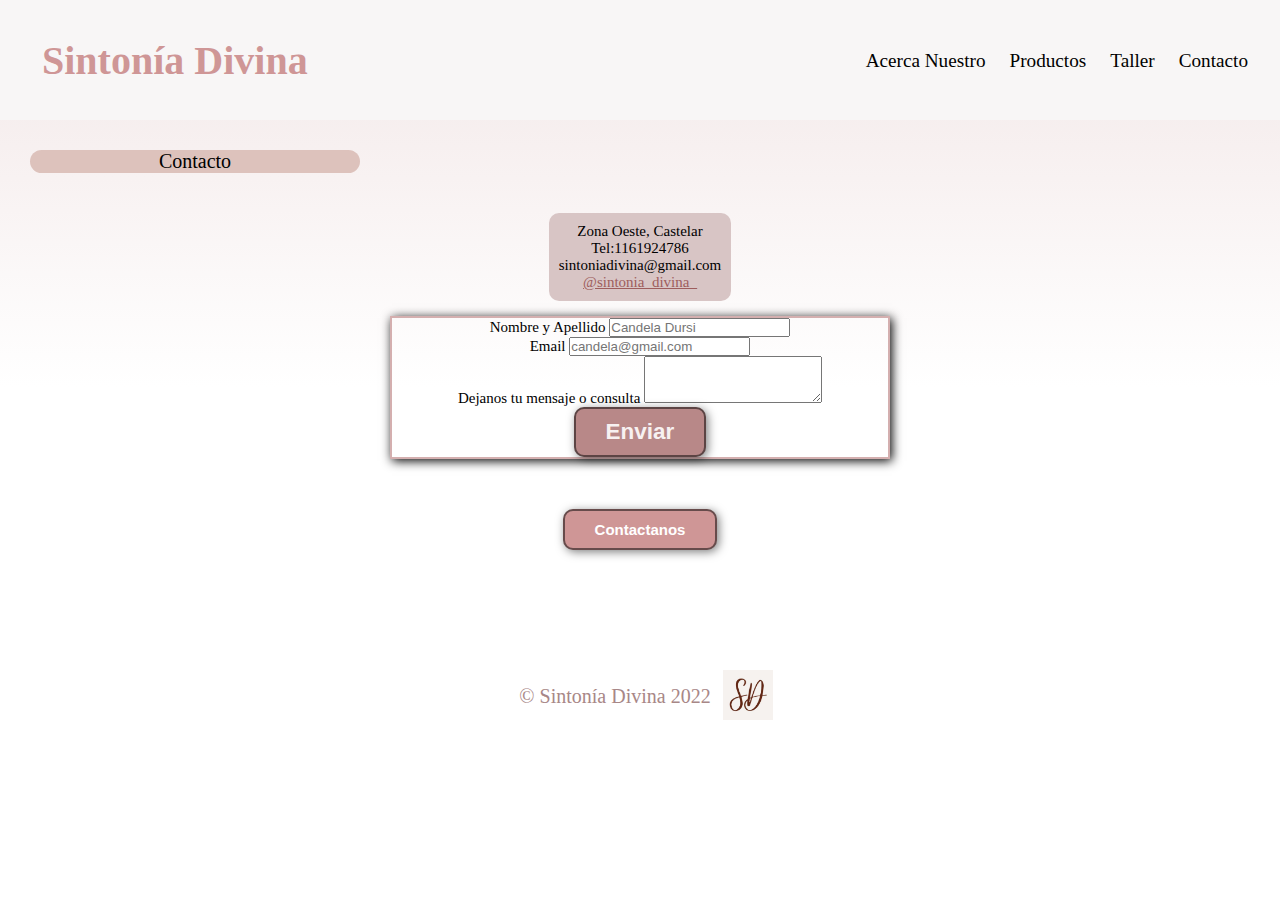
==== pages/contacto.html @ c6e92799 "proyecto de 0" ====
<!DOCTYPE html>
<html lang="en">
<head>
    <meta charset="UTF-8">
    <meta http-equiv="X-UA-Compatible" content="IE=edge">
    <meta name="viewport" content="width=device-width, initial-scale=1.0">
    <meta name="keywords" content="ropa, mujer, moda, vestimenta, emprendimiento, tops, remeras, buzos, telefono, contacto, redes, formulario">
    <meta name="description" content="Podes dejarnos tu opinión y contactarnos al instante sin moverte de tu casa!">
    <link href="https://cdn.jsdelivr.net/npm/bootstrap@5.1.3/dist/css/bootstrap.min.css" rel="stylesheet" integrity="sha384-1BmE4kWBq78iYhFldvKuhfTAU6auU8tT94WrHftjDbrCEXSU1oBoqyl2QvZ6jIW3" crossorigin="anonymous">
    <link rel="stylesheet" href="../css/main.css">
    <link rel="stylesheet" href="https://cdnjs.cloudflare.com/ajax/libs/animate.css/4.1.1/animate.min.css">
    <title>Contacto - Sintonía Divina</title>
</head>
<body>
    <header>
        <div class="container-index">
            <a href="../index.html"><p class="logo animate__animated animate__rubberBand">Sintonía Divina</p></a>
            
            <nav>
                <a href="../pages/sobrenosotros.html">Acerca Nuestro</a>
                <a href="../pages/productos.html">Productos</a>
                <a href="../pages/taller.html">Taller</a>
                <a href="../pages/contacto.html">Contacto</a>
            </nav>
        </div>
    </header>

    <div>
        <h2 class="titulo">Contacto</h2>
    </div> 

    <div class="container-co">
        <ul class="contacto" >
            <li> Zona Oeste, Castelar</li>
            <li> Tel:1161924786</li>
            <li> sintoniadivina@gmail.com</li>
            <li> <a class="palabra-sub" href="https://www.instagram.com/sintonia_divina_/?hl=es" 
                target="_blank">
           @sintonia_divina_ </a> </li>
        </ul>

        <form class="formulario">
            <div class="form-group">
              <label for="exampleInputName1">Nombre y Apellido</label>
              <input type="name" class="form-control" id="exampleInputName1" placeholder="Candela Dursi">
            </div>
            <div class="form-group">
              <label for="exampleInputEmail1">Email</label>
              <input type="email" class="form-control" id="exampleInputEmail1" aria-describedby="emailHelp" placeholder="candela@gmail.com">
            </div>
            <div class="form-group">
                <label for="exampleFormControlTextarea1">Dejanos tu mensaje o consulta</label>
                <textarea class="form-control" id="exampleFormControlTextarea1" rows="3"></textarea>
              </div>
            <button type="submit" class="btn btn-primary">Enviar</button>
          </form>


        <form class="button-co" action="https://www.instagram.com/sintonia_divina_/?hl=es"> <button>Contactanos</button></form>
    </div>   

    <footer>
        <div class="container-fo">
            <p>&copy; Sintonía Divina 2022</p>
            <img class="logoimg" src="../img/minilogo.jpeg" alt="logo">
        </div>
    </footer>


    <script src="https://cdn.jsdelivr.net/npm/bootstrap@5.1.3/dist/js/bootstrap.bundle.min.js" integrity="sha384-ka7Sk0Gln4gmtz2MlQnikT1wXgYsOg+OMhuP+IlRH9sENBO0LRn5q+8nbTov4+1p" crossorigin="anonymous"></script>
</body>
</html>
---- css/main.css ----
*{
  margin: 0;
  padding: 0;
  box-sizing: border-box;
}

body{
  font-family: Century Gothic;
  background: linear-gradient(180deg, #020024 0%, #f8f6f6 0%, #f2e7e7 0%, white 43%, white 100%);
  background-repeat: no-repeat;
  background-attachment: fixed;
}

h1{ font-size: 3.5em;}
h2{font-size: 2.7em;}
h3{font-size: 2em;}
p{font-size: 1.25em;}
ul{list-style: none;}
li{font-size: 1.25em;}
button{
  font-size: 1.5em;
  font-weight: bold;
  padding: 10px 30px;
  border-radius: 10px;
  border: 2px solid rgba(0, 0, 0, 0.5);
  box-shadow: 2px 2px 10px rgba(0, 0, 0, 0.5);
  color: white;
  background-color: #cf9696;
}

button:hover{
  background-color: #b88888;
}

.container-index{
  max-width: 1400px;
  margin: auto;
}
.color-acento{
  color: #cf9696;
}

header{
  background-color: #f8f6f6;
}

header .logo{
  margin: 0;
  padding: 25px 30px;
  font-weight: bold;
  color: #cf9696;
  font-size: 2.5em;
}

header .container-index{
  display: flex;
  flex-direction: column;
  align-items: center;
}

header nav{
  display: flex;
  flex-direction: column;
  text-align: center;
  padding-bottom: 25px;
  font-size: 1.2em;
}
.primer{
  color: #000000;
  font-style: italic;
}

header a{
  padding: 5px 12px;
  text-decoration: none;
  font-weight: 500;
  color: black;
}

header a:hover{
  color: #d69494;
  transition: all .4s;
}

#hero{
  display: flex;
  flex-direction: column;
  align-items: center;
  justify-content: center;
  text-align: center;
  height: 80vh;
  color: white;
  background-image: linear-gradient(  0deg,
  rgba(226, 184, 184, 0.5),
  rgba(243, 230, 230, 0.5)
  ),url("../img/fondosi.jpeg");
  background-repeat: no-repeat;
  background-size: cover;
  background-position: center center;
}

#hero h1{
  color: black;
  font-size: 40px;
}

.contactanos{
  margin-top: 30px;
  font-size: 20px;
}

.titulo{
  text-align: center;
  background-color: #ddc2bc;
  margin: 30px 30px 0 30px;
  border-radius: 20px;
  font-weight: 300;
  font-size: 20px;
  width: 330px;
}

/*acerca nuestro*/
.container-an{
  text-align: center;
  padding: 20px 12px;
}

.img-an{
  width: 300px;
  margin-top: 40px;
}

/*productos*/
.container-pr{
  text-align: center;
  padding: 10px 20px;
}

.grid-item{
  display: flex;
  align-items: center;
  justify-content: center;
  width: 200px;
  transition: transform 0.3 ease-in-out;
  border: solid 1px rgb(236, 205, 205);
}
 .img-pr{
   width: 200px;
   height: 200px;
 }

.grid-item:hover{
  filter: opacity(0.9);
  transform: scale(1.04);
}

.grid-container{
  display: grid;
  grid-template-columns: repeat(auto-fill, minmax(250px, 1fr));
  grid-auto-rows: minmax(200px, auto);
  gap: 20px;
  padding: 60px;
}

.indicaciones{
  text-align: center;
  background-color: #e4b1b1;
  border-radius: 5px;
  font-size: 1em;
  font-weight: 100;
  margin: 50px 20px 10px 20px;
}

/*taller*/
.container-ta{
  text-align: center;
  padding: 50px 25px;
}

.texto-ta{
  background-color: #d8e6e1;
  border-radius: 20px;
  padding: 15px;
}

.video-ta{
  width: 350px;
  height: 300px;
  padding: 40px;
}

/*contacto*/
.container-co{
  text-align: center;
  padding: 20px 20px;
  display: flex;
  flex-direction: column;
  align-items: center;
}

.contacto{
  padding: 40px 20px 10px 20px;
  font-size: 13px;
}
.palabra-sub{
  color: #9e5d5d;
}
.palabra-sub:hover{
  color: #c78383;
}

.formulario{
  border: 2px solid rgb(212, 175, 175);
  width: 400px;
  font-size: 15px;
  box-shadow: 2px 2px 10px;
}

.btn-primary{
  color: #f7f1f1;
  background-color: #b88888;
}

.btn-primary:hover{
  background-color: #e4b1b1;
}

.button-co{
  margin: 50px 20px 0 20px;
  font-size: 10px;
}

.button-co:hover{
  color: #cf9696;
}

footer p{
  margin: 0;
  padding: 12px;
  color: #a88787;
}

footer .container-fo{
  height: 150px;
  display: flex;
  justify-content: center;
  align-items: flex-end;
}

footer .logoimg{
  width: 50px;
  height: 50px;
}


@media (min-width:720px){
  header .container-index, .container-an ,.container-co ,.container-pr ,.container-ta{
    flex-direction: row;
    justify-content: space-between;
  }
  
  header nav{
    flex-direction: row;
    padding-bottom: 0;
    padding-right: 20px;
    font-size: 17px;
  }

  .titulo{
    font-size: 18px;
  }

  .container-an{
    display: flex;
    justify-content: center;
   
  }

  .container-an .texto{
    width: 50%;
    text-align: initial;
    padding: 40px 30px;
  }

  .img-an{
    width: 380px;
    height: 300px;
    padding: 5px 30px;
    margin-top: 60px;
  }

  .indicaciones{
    font-size: 20px;
    width: 500px;
    margin-left: 200px;
  }

  .container-ta{
    text-align: center;
    align-items: center;
  }

  .texto-ta{
    max-width: 850px;
    font-size: 20px;
    margin-left: 5%;
  }

  .video-ta{
    width: 700px;
    height: 500px;
  }

  .container-co{
    display: flex;
    flex-direction: column;
    align-items: center;
  }

  .contacto{
    font-size: 13px;
    background-color: #d8c5c5;
    border-radius: 10px;
    margin: 40px 40px 15px 40px;
    padding: 10px;
  }

  
}

@media (min-width:1024px){
  header nav{
    font-size: 1.2em;
    height: 120px;
    padding-top: 45px;
  }

  .titulo{
    font-size: 20px;
  }

  .container-an .texto{
    padding: 120px 30px;
  }

  .img-an{
    width: 450px;
    height: 400px;
    padding: 5px 30px;
    margin-top: 15px;
  }

  .indicaciones{
    margin-left: 400px ;
  }
  .container-ta{
    display: flex;
    flex-direction: column;
    padding: 45px;
  }

  .texto-ta{
    max-width: 700px;
    font-size: 18px;
  }

  .video-ta{
    width: 650px;
    height: 350px;
    padding-top: 15px;
    margin-left: 50px;
  }

  .contacto{
    font-size: 12px;
    background-color: #d8c5c5;
    border-radius: 10px;
    margin: 20px 40px 15px 40px;
    padding: 10px;
  }

  .formulario{
    border: 2px solid rgb(212, 175, 175);
    width: 500px;
    font-size: 15px;
    box-shadow: 2px 2px 10px;
  }

  .btn-primary{
    color: #f7f1f1;
    background-color: #b88888;
  }

  .btn-primary:hover{
    background-color: #e4b1b1;
  }

}
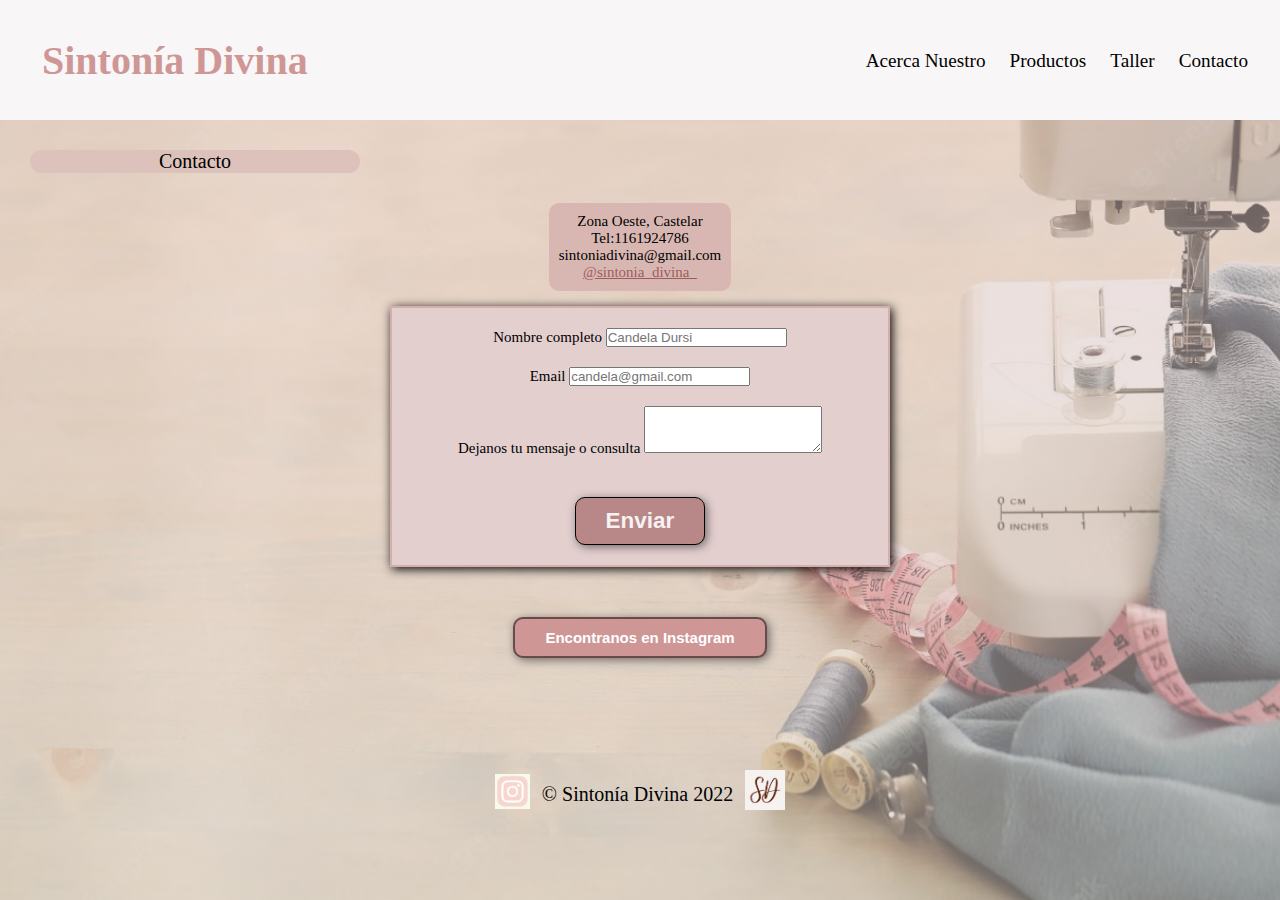
==== commit 74654687: "proyecto listo" ====
--- a/pages/contacto.html
+++ b/pages/contacto.html
@@ -11,7 +11,7 @@
     <link rel="stylesheet" href="https://cdnjs.cloudflare.com/ajax/libs/animate.css/4.1.1/animate.min.css">
     <title>Contacto - Sintonía Divina</title>
 </head>
-<body>
+<body class="body-contacto">
     <header>
         <div class="container-index">
             <a href="../index.html"><p class="logo animate__animated animate__rubberBand">Sintonía Divina</p></a>
@@ -41,7 +41,7 @@
 
         <form class="formulario">
             <div class="form-group">
-              <label for="exampleInputName1">Nombre y Apellido</label>
+              <label for="exampleInputName1">Nombre completo</label>
               <input type="name" class="form-control" id="exampleInputName1" placeholder="Candela Dursi">
             </div>
             <div class="form-group">
@@ -56,11 +56,12 @@
           </form>
 
 
-        <form class="button-co" action="https://www.instagram.com/sintonia_divina_/?hl=es"> <button>Contactanos</button></form>
+        <form class="button-co" action="https://www.instagram.com/sintonia_divina_/?hl=es"> <button>Encontranos en Instagram</button></form>
     </div>   
 
-    <footer>
+    <footer class="footer-con">
         <div class="container-fo">
+            <a href="https://www.instagram.com/sintonia_divina_/?hl=es"> <img class="instagram" src="../img/instagramrosa.jpg" alt="instagram"> </a>
             <p>&copy; Sintonía Divina 2022</p>
             <img class="logoimg" src="../img/minilogo.jpeg" alt="logo">
         </div>
--- a/css/main.css
+++ b/css/main.css
@@ -144,6 +144,7 @@
   transition: transform 0.3 ease-in-out;
   border: solid 1px rgb(236, 205, 205);
 }
+
  .img-pr{
    width: 200px;
    height: 200px;
@@ -151,7 +152,8 @@
 
 .grid-item:hover{
   filter: opacity(0.9);
-  transform: scale(1.04);
+  transform: scale(1.4);
+  transition: all .9s;
 }
 
 .grid-container{
@@ -160,6 +162,7 @@
   grid-auto-rows: minmax(200px, auto);
   gap: 20px;
   padding: 60px;
+  margin-left: 60px;
 }
 
 .indicaciones{
@@ -190,39 +193,59 @@
 }
 
 /*contacto*/
+.body-contacto{
+  background-image: linear-gradient(  0deg,
+  rgba(211, 202, 202, 0.5),
+  rgba(219, 191, 191, 0.5)
+  ),url("../img/fondocontacto.jpeg");
+  background-repeat: no-repeat;
+  background-size: cover;
+  background-position: center center;
+}
+
 .container-co{
   text-align: center;
-  padding: 20px 20px;
+  padding: 10px 20px;
   display: flex;
   flex-direction: column;
   align-items: center;
 }
 
 .contacto{
-  padding: 40px 20px 10px 20px;
+  padding: 10px 20px 10px 20px;
   font-size: 13px;
-}
+  background-color: #d8b7b2;
+}
+
 .palabra-sub{
   color: #9e5d5d;
 }
+
 .palabra-sub:hover{
   color: #c78383;
 }
 
 .formulario{
   border: 2px solid rgb(212, 175, 175);
-  width: 400px;
   font-size: 15px;
   box-shadow: 2px 2px 10px;
+  background-color: #e4cfcf;
+}
+
+.form-group{
+  margin: 20px;
 }
 
 .btn-primary{
+  margin: 20px;
   color: #f7f1f1;
   background-color: #b88888;
+  border: 1px solid black;
 }
 
 .btn-primary:hover{
   background-color: #e4b1b1;
+  border: 1px solid black;
 }
 
 .button-co{
@@ -232,6 +255,12 @@
 
 .button-co:hover{
   color: #cf9696;
+}
+
+.instagram{
+  width: 35px;
+  height: 35px;
+  margin-bottom: 5px;
 }
 
 footer p{
@@ -248,10 +277,14 @@
 }
 
 footer .logoimg{
-  width: 50px;
-  height: 50px;
-}
-
+  width: 40px;
+  height: 40px;
+  margin-bottom: 8px;
+}
+
+.footer-con p{
+  color: black;
+}
 
 @media (min-width:720px){
   header .container-index, .container-an ,.container-co ,.container-pr ,.container-ta{
@@ -319,7 +352,6 @@
 
   .contacto{
     font-size: 13px;
-    background-color: #d8c5c5;
     border-radius: 10px;
     margin: 40px 40px 15px 40px;
     padding: 10px;
@@ -373,7 +405,6 @@
 
   .contacto{
     font-size: 12px;
-    background-color: #d8c5c5;
     border-radius: 10px;
     margin: 20px 40px 15px 40px;
     padding: 10px;
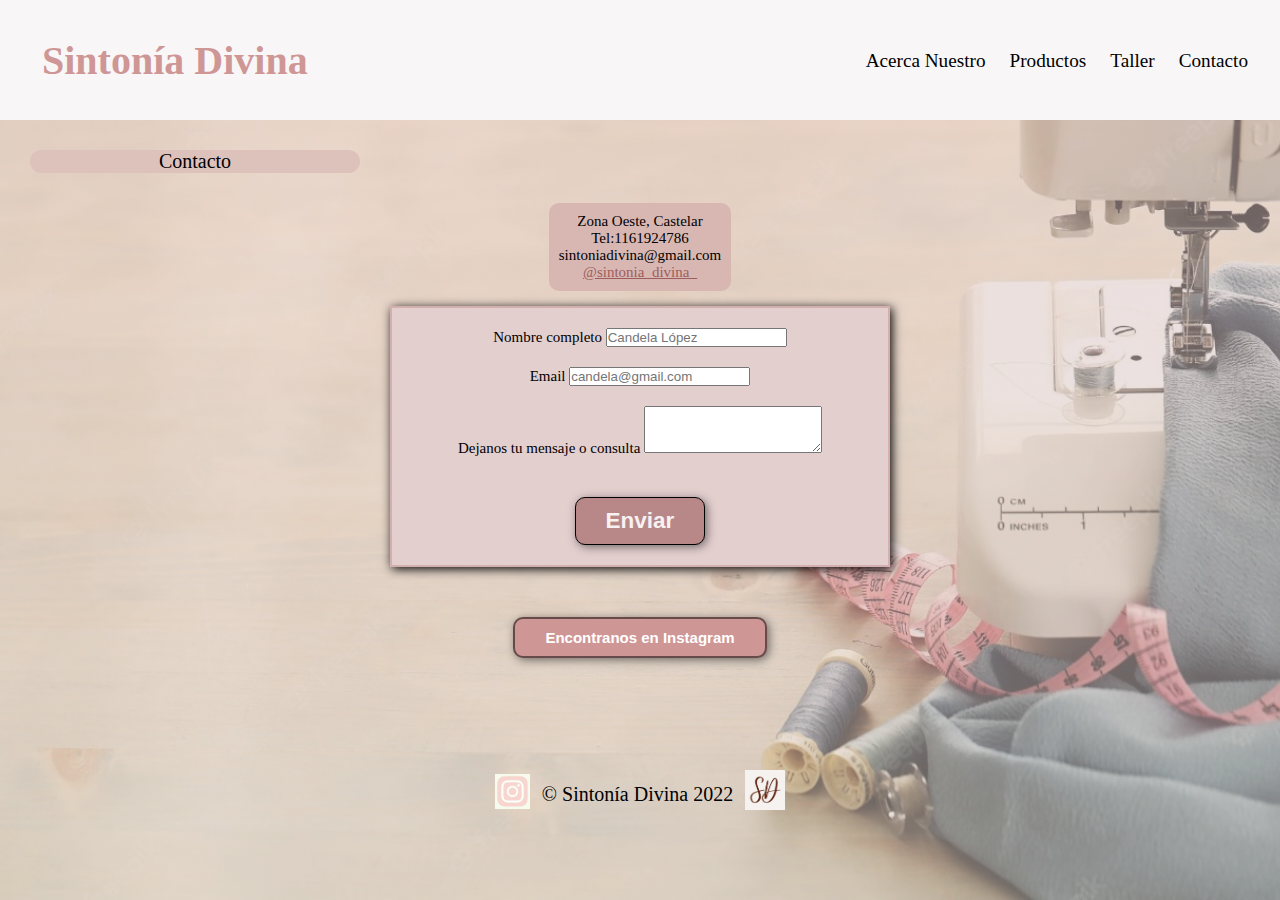
==== commit b7645b7a: "ultimas modificaciones" ====
--- a/pages/contacto.html
+++ b/pages/contacto.html
@@ -42,7 +42,7 @@
         <form class="formulario">
             <div class="form-group">
               <label for="exampleInputName1">Nombre completo</label>
-              <input type="name" class="form-control" id="exampleInputName1" placeholder="Candela Dursi">
+              <input type="name" class="form-control" id="exampleInputName1" placeholder="Candela López">
             </div>
             <div class="form-group">
               <label for="exampleInputEmail1">Email</label>
--- a/css/main.css
+++ b/css/main.css
@@ -119,7 +119,7 @@
   width: 330px;
 }
 
-/*acerca nuestro*/
+
 .container-an{
   text-align: center;
   padding: 20px 12px;
@@ -130,7 +130,7 @@
   margin-top: 40px;
 }
 
-/*productos*/
+
 .container-pr{
   text-align: center;
   padding: 10px 20px;
@@ -174,7 +174,7 @@
   margin: 50px 20px 10px 20px;
 }
 
-/*taller*/
+
 .container-ta{
   text-align: center;
   padding: 50px 25px;
@@ -192,7 +192,7 @@
   padding: 40px;
 }
 
-/*contacto*/
+
 .body-contacto{
   background-image: linear-gradient(  0deg,
   rgba(211, 202, 202, 0.5),
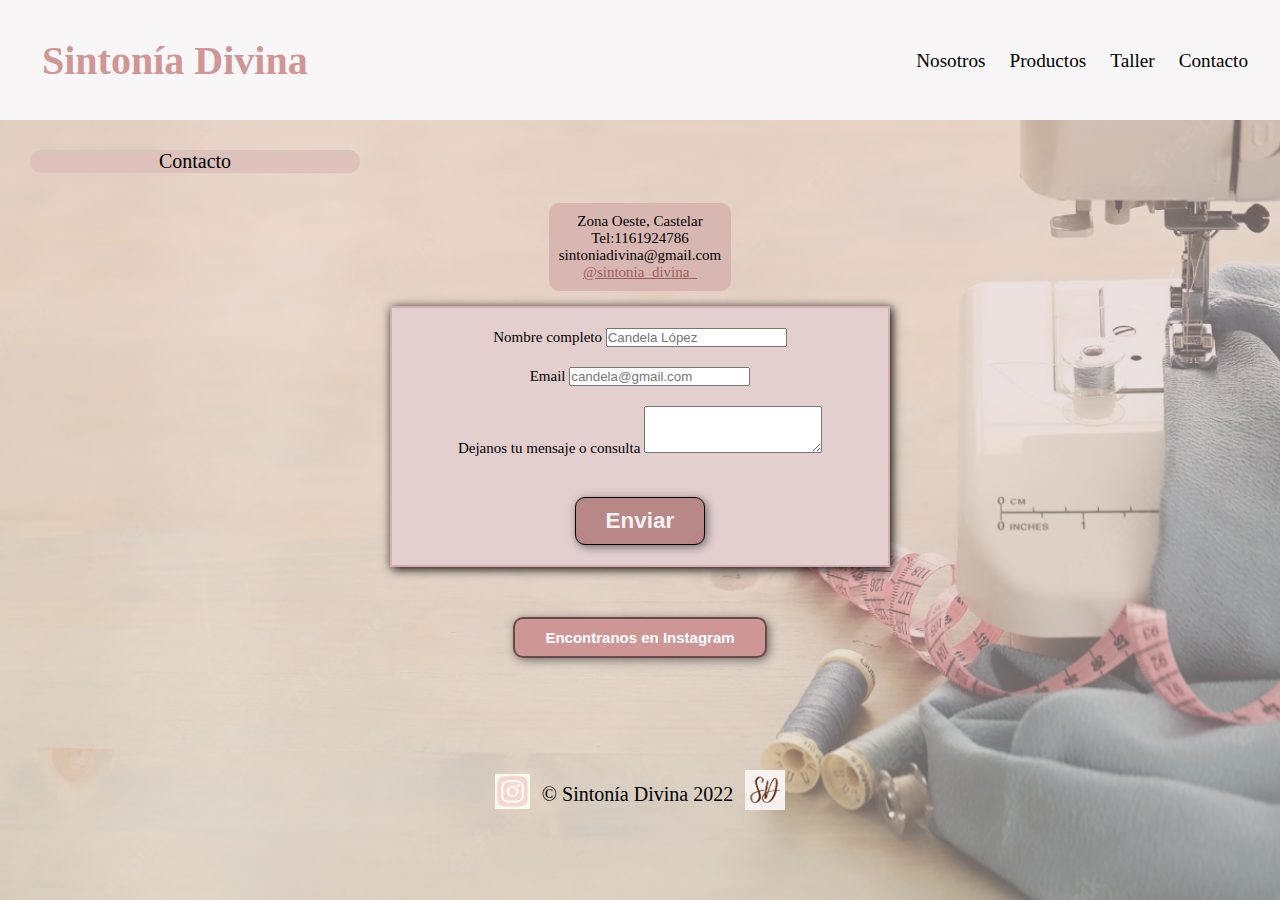
==== commit 7a23077b: "proyecto entregado" ====
--- a/pages/contacto.html
+++ b/pages/contacto.html
@@ -17,7 +17,7 @@
             <a href="../index.html"><p class="logo animate__animated animate__rubberBand">Sintonía Divina</p></a>
             
             <nav>
-                <a href="../pages/sobrenosotros.html">Acerca Nuestro</a>
+                <a href="../pages/sobrenosotros.html">Nosotros</a>
                 <a href="../pages/productos.html">Productos</a>
                 <a href="../pages/taller.html">Taller</a>
                 <a href="../pages/contacto.html">Contacto</a>
--- a/css/main.css
+++ b/css/main.css
@@ -181,7 +181,7 @@
 }
 
 .texto-ta{
-  background-color: #d8e6e1;
+  background-color: #ecdad7;
   border-radius: 20px;
   padding: 15px;
 }
